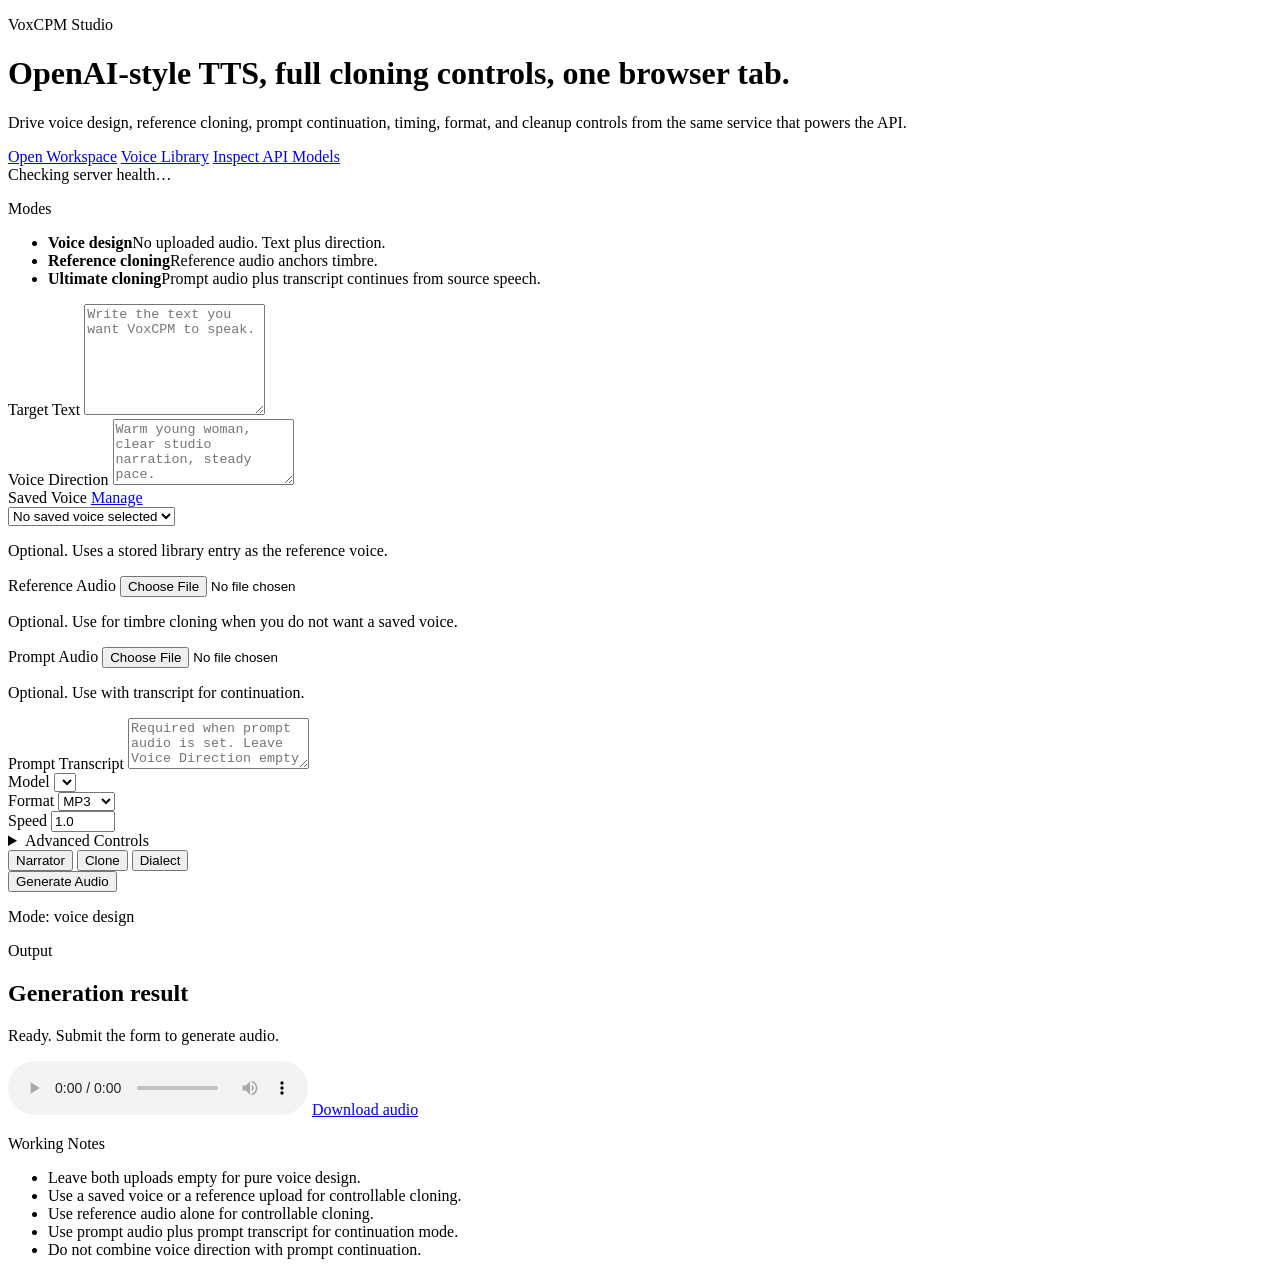
==== src/voxcpm/static/index.html @ 9b993f1d "Add OpenAI-compatible FastAPI server and UI Introduce a lightweight OpenAI-style FastAPI server (src" ====
<!doctype html>
<html lang="en">
  <head>
    <meta charset="utf-8" />
    <meta name="viewport" content="width=device-width, initial-scale=1" />
    <title>VoxCPM Studio</title>
    <link rel="preconnect" href="https://fonts.googleapis.com" />
    <link rel="preconnect" href="https://fonts.gstatic.com" crossorigin />
    <link href="https://fonts.googleapis.com/css2?family=IBM+Plex+Sans:wght@400;500;600&family=Space+Grotesk:wght@500;700&display=swap" rel="stylesheet" />
    <link rel="stylesheet" href="/ui/static/styles.css" />
  </head>
  <body>
    <div class="page-shell">
      <header class="hero">
        <div class="hero-copy">
          <p class="eyebrow">VoxCPM Studio</p>
          <h1>OpenAI-style TTS, full cloning controls, one browser tab.</h1>
          <p class="lede">
            Drive voice design, reference cloning, prompt continuation, timing, format, and cleanup controls
            from the same service that powers the API.
          </p>
          <div class="hero-actions">
            <a href="#workspace" class="action-primary">Open Workspace</a>
            <a href="/ui/voices" class="action-secondary">Voice Library</a>
            <a href="/v1/models" class="action-secondary" target="_blank" rel="noreferrer">Inspect API Models</a>
          </div>
        </div>
        <div class="hero-panel">
          <div class="status-line">
            <span class="status-dot" id="health-dot"></span>
            <span id="health-text">Checking server health…</span>
          </div>
          <p class="panel-title">Modes</p>
          <ul class="mode-list">
            <li><strong>Voice design</strong><span>No uploaded audio. Text plus direction.</span></li>
            <li><strong>Reference cloning</strong><span>Reference audio anchors timbre.</span></li>
            <li><strong>Ultimate cloning</strong><span>Prompt audio plus transcript continues from source speech.</span></li>
          </ul>
        </div>
      </header>

      <main id="workspace" class="workspace">
        <section class="editor-column">
          <form id="tts-form" class="editor-form">
            <div class="field-group major-field">
              <label for="input">Target Text</label>
              <textarea id="input" name="input" rows="7" placeholder="Write the text you want VoxCPM to speak." required></textarea>
            </div>

            <div class="field-grid">
              <div class="field-group">
                <label for="control">Voice Direction</label>
                <textarea id="control" name="control" rows="4" placeholder="Warm young woman, clear studio narration, steady pace."></textarea>
              </div>
              <div class="field-group compact-stack">
                <div class="inline-heading">
                  <label for="saved_voice">Saved Voice</label>
                  <a href="/ui/voices">Manage</a>
                </div>
                <select id="saved_voice" name="saved_voice">
                  <option value="">No saved voice selected</option>
                </select>
                <p class="field-note">Optional. Uses a stored library entry as the reference voice.</p>

                <label for="reference_audio">Reference Audio</label>
                <input id="reference_audio" name="reference_audio" type="file" accept="audio/*" />
                <p class="field-note">Optional. Use for timbre cloning when you do not want a saved voice.</p>

                <label for="prompt_audio">Prompt Audio</label>
                <input id="prompt_audio" name="prompt_audio" type="file" accept="audio/*" />
                <p class="field-note">Optional. Use with transcript for continuation.</p>
              </div>
            </div>

            <div class="field-group">
              <label for="prompt_text">Prompt Transcript</label>
              <textarea id="prompt_text" name="prompt_text" rows="3" placeholder="Required when prompt audio is set. Leave Voice Direction empty in continuation mode."></textarea>
            </div>

            <section class="tuning-band">
              <div class="field-group">
                <label for="model">Model</label>
                <select id="model" name="model"></select>
              </div>
              <div class="field-group">
                <label for="response_format">Format</label>
                <select id="response_format" name="response_format">
                  <option value="mp3">MP3</option>
                  <option value="wav">WAV</option>
                  <option value="flac">FLAC</option>
                  <option value="pcm">PCM</option>
                </select>
              </div>
              <div class="field-group">
                <label for="speed">Speed</label>
                <input id="speed" name="speed" type="number" min="0.25" max="4" step="0.05" value="1.0" />
              </div>
            </section>

            <details class="advanced-panel">
              <summary>Advanced Controls</summary>
              <div class="advanced-grid">
                <div class="field-group">
                  <label for="cfg_value">CFG Value</label>
                  <input id="cfg_value" name="cfg_value" type="number" min="0.1" max="10" step="0.1" value="2.0" />
                </div>
                <div class="field-group">
                  <label for="inference_timesteps">Inference Timesteps</label>
                  <input id="inference_timesteps" name="inference_timesteps" type="number" min="1" max="100" step="1" value="10" />
                </div>
                <div class="field-group">
                  <label for="max_len">Max Length</label>
                  <input id="max_len" name="max_len" type="number" min="32" max="16384" step="32" value="4096" />
                </div>
                <label class="toggle">
                  <input id="normalize" name="normalize" type="checkbox" />
                  <span>Normalize text</span>
                </label>
                <label class="toggle">
                  <input id="denoise" name="denoise" type="checkbox" />
                  <span>Denoise uploaded audio</span>
                </label>
              </div>
            </details>

            <div class="example-strip">
              <button type="button" class="example-chip" data-example="narrator">Narrator</button>
              <button type="button" class="example-chip" data-example="clone">Clone</button>
              <button type="button" class="example-chip" data-example="dialect">Dialect</button>
            </div>

            <div class="submit-row">
              <button type="submit" id="generate-button" class="action-primary">Generate Audio</button>
              <p id="mode-indicator" class="mode-indicator">Mode: voice design</p>
            </div>
          </form>
        </section>

        <aside class="result-column">
          <section class="result-panel">
            <p class="eyebrow">Output</p>
            <h2>Generation result</h2>
            <p id="result-status" class="result-status">Ready. Submit the form to generate audio.</p>
            <audio id="audio-player" controls preload="none"></audio>
            <a id="download-link" class="action-secondary disabled" href="#" download>Download audio</a>
          </section>

          <section class="result-panel compact">
            <p class="eyebrow">Working Notes</p>
            <ul class="notes-list">
              <li>Leave both uploads empty for pure voice design.</li>
              <li>Use a saved voice or a reference upload for controllable cloning.</li>
              <li>Use reference audio alone for controllable cloning.</li>
              <li>Use prompt audio plus prompt transcript for continuation mode.</li>
              <li>Do not combine voice direction with prompt continuation.</li>
            </ul>
          </section>
        </aside>
      </main>
    </div>
    <script src="/ui/static/app.js"></script>
  </body>
</html>
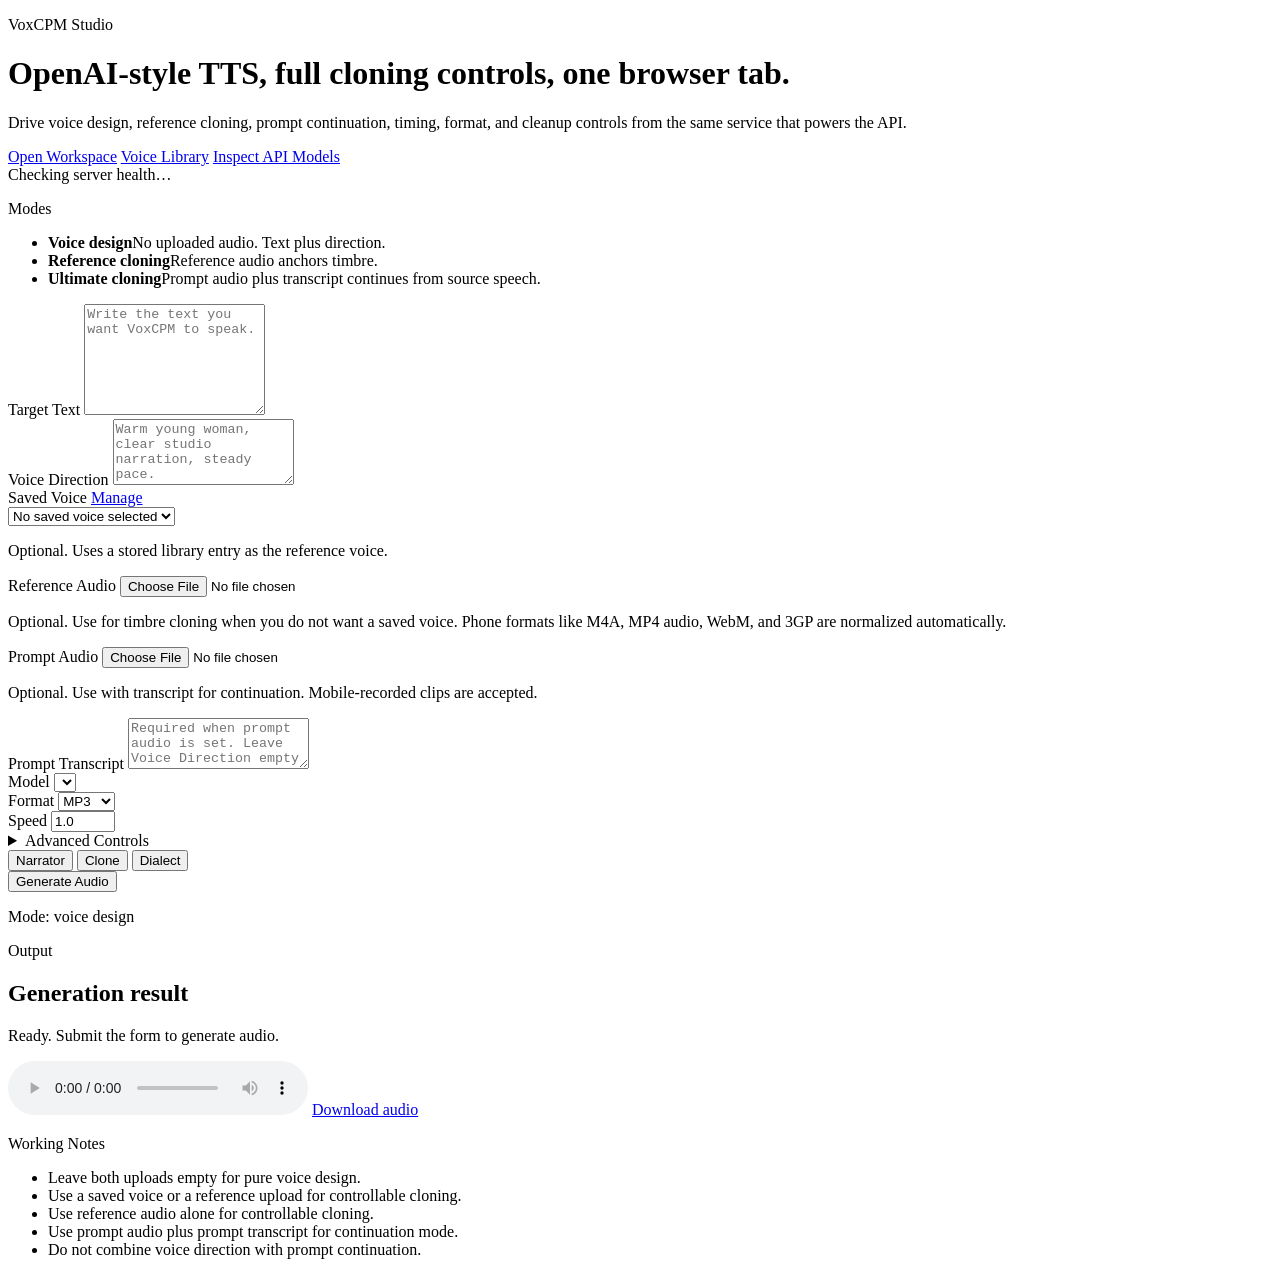
==== commit 033af389: "Normalize uploads and improve audio handling Add server-side audio normalization and improved upload" ====
--- a/src/voxcpm/static/index.html
+++ b/src/voxcpm/static/index.html
@@ -41,7 +41,7 @@
 
       <main id="workspace" class="workspace">
         <section class="editor-column">
-          <form id="tts-form" class="editor-form">
+          <form id="tts-form" class="editor-form" enctype="multipart/form-data">
             <div class="field-group major-field">
               <label for="input">Target Text</label>
               <textarea id="input" name="input" rows="7" placeholder="Write the text you want VoxCPM to speak." required></textarea>
@@ -63,12 +63,12 @@
                 <p class="field-note">Optional. Uses a stored library entry as the reference voice.</p>
 
                 <label for="reference_audio">Reference Audio</label>
-                <input id="reference_audio" name="reference_audio" type="file" accept="audio/*" />
-                <p class="field-note">Optional. Use for timbre cloning when you do not want a saved voice.</p>
+                <input id="reference_audio" name="reference_audio" type="file" accept="audio/*,.wav,.mp3,.m4a,.aac,.flac,.ogg,.webm,.mp4,.3gp,.3g2,.caf" />
+                <p class="field-note">Optional. Use for timbre cloning when you do not want a saved voice. Phone formats like M4A, MP4 audio, WebM, and 3GP are normalized automatically.</p>
 
                 <label for="prompt_audio">Prompt Audio</label>
-                <input id="prompt_audio" name="prompt_audio" type="file" accept="audio/*" />
-                <p class="field-note">Optional. Use with transcript for continuation.</p>
+                <input id="prompt_audio" name="prompt_audio" type="file" accept="audio/*,.wav,.mp3,.m4a,.aac,.flac,.ogg,.webm,.mp4,.3gp,.3g2,.caf" />
+                <p class="field-note">Optional. Use with transcript for continuation. Mobile-recorded clips are accepted.</p>
               </div>
             </div>
 
